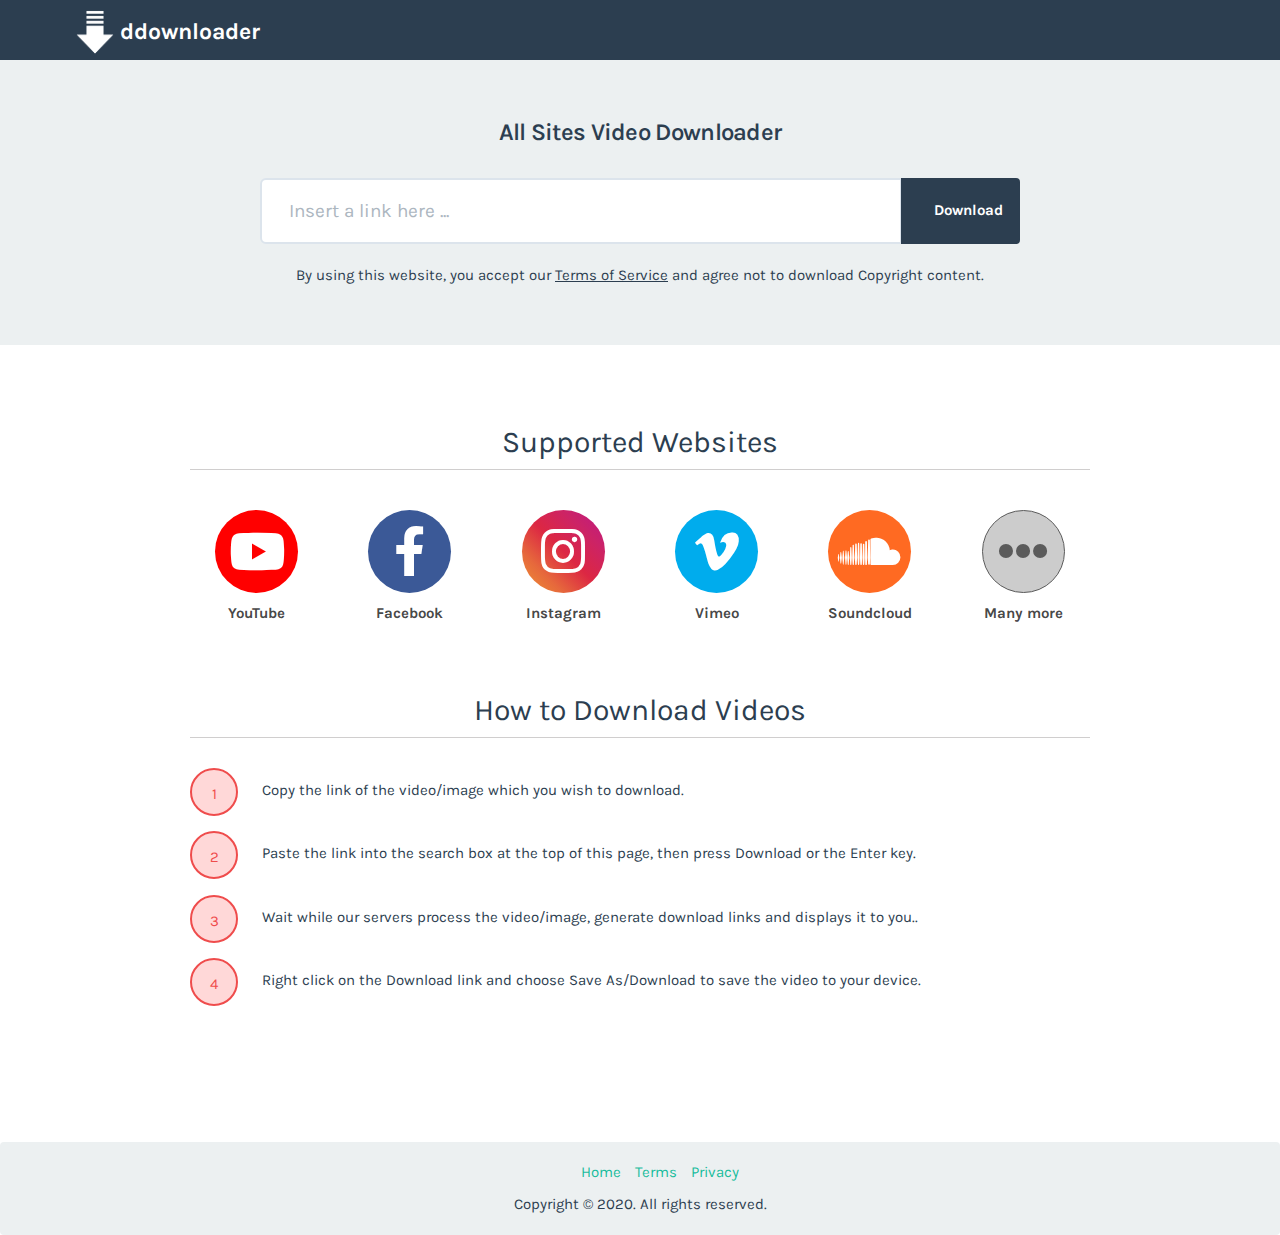
==== index.html @ 80cd14f8 "Initial commit" ====
<!DOCTYPE html>
 <html lang="en">
 <head>
 	<meta charset="UTF-8">
 	<title>All Sites Video Downloader</title>
 	<meta name="description" content="download youtube video and facebook videos">
 	<meta name="keywords" content="youtube video, facebook video, dailymotion videos">
 	<meta name="viewport" content="width=device-width, initial-scale=1.0">

	<link rel="shortcut icon" href="styles/img/favicon.ico" />
    <script type="text/javascript" src="https://ajax.googleapis.com/ajax/libs/jquery/1.11.1/jquery.min.js"></script>
    <script type="text/javascript" src="https://maxcdn.bootstrapcdn.com/bootstrap/3.3.6/js/bootstrap.min.js"></script>
 	<link rel="stylesheet" href="styles/css/bootstrap.min.css">
 	<link rel="stylesheet" href="styles/css/style.css">
 	<link rel="stylesheet" href="https://cdnjs.cloudflare.com/ajax/libs/font-awesome/5.9.0/css/all.min.css">

 	<style>
 		#footer li{
			display: inline-block;
    		padding: 0 5px;
 		}
 	</style>
 </head>
 <body>
 <nav class="navbar navbar-default navbar-static-top" style="margin-bottom: 0px;" role="navigation">
<div class="container">
<div class="navbar-header">
 <a class="navbar-brand" href="ddownloader_default.html" style="color:#fff;"><img style="width: 50px;margin-top: -10px;float: left;" alt="All Sites Video Downloader" src="styles/img/logo.png"><span style="font-weight: bold;font-size: 23px;">ddownloader</span></a>
</div>
<div class="collapse navbar-collapse" id="menu">


</div>
</div>
</nav><script>
	$(document).ready(function(){
		$('#linkform').submit(function(event){
      event.preventDefault();
      url = $('#linkform input[name=URL]').val();
      if(url.trim() == ""){ return;}
			$('.loading').show();
			$('.result').hide();
			 $.ajax({
			  type: "POST",
			  url: 'process',
			  data: {url:url },
			  dataType: "html",
				  success: function(response){
		   				  if(response){ 
				  	console.log(response);
		   				  	$('.result').html(response).show();
								$('.loading').hide();
		                    }	
						}		    
					});
		});
	})
	
</script>
<div class="jumbotron">
<div class="container">
<div class="row clearfix">
<div class="col-md-12 column">
<center>
<!--a href="/"><img class="img-responsive" src="styles/img/logo.png" alt="All Sites Video Downloader" title="All Sites Video Downloader" width="300px"></a-->
<h1 style="font-size:24px;font-weight:600;margin-top:1%;letter-spacing: -0.7px;">
All Sites Video Downloader</h1>


<br>
<form action="ddownloader_default.html" method="post" id="linkform">
<div class="input-group col-lg-8">
<input name="URL" class="form-control input-lg" placeholder="Insert a link here ..." type="text" >
<span class="input-group-btn"><button class="btn btn-primary input-lg" type="submit"><strong><span class="glyphicon glyphicon-arrow-down" aria-hidden="true"></span> Download</strong></button></span>
</div>
</form>
<br>
By using this website, you accept our <a style="color:#2c3e50;text-decoration: underline;" href="terms.htm">Terms of Service</a> and agree not to download Copyright content.
</center>

<div class="loading" style="margin-top:20px;text-align: center;display: none;">
	<img src="styles/img/loading.gif" >
</div>
<div class="result"></div>
</div>
</div>
</div>
</div>
<div class="content">

	<div class="block">
      <div class="supported-sites">
        <h3>Supported Websites</h3>
        <div class="row" style="margin-left: -10px;margin-right: -10px;">

          <div class="col-md-2 col-sm-2 col-xs-4 site youtube">
              <div class="preview">
                <div class="icon">
                  <i class="fab fa-youtube"></i>
                </div>
                <div class="label">YouTube</div>
              </div>
          </div>

          <div class="col-md-2 col-sm-2 col-xs-4 site facebook">
              <div class="preview">
                <div class="icon">
                  <i class="fab fa-facebook-f"></i>
                </div>
                <div class="label">Facebook</div>
              </div>
          </div>

          <div class="col-md-2 col-sm-2 col-xs-4 site instagram">
              <div class="preview">
                <div class="icon">
                  <i class="fab fa-instagram"></i>
                </div>
                <div class="label">Instagram</div>
              </div>
          </div>

          <div class="col-md-2 col-sm-2 col-xs-4 site vimeo">
              <div class="preview">
                <div class="icon">
                  <i class="fab fa-vimeo-v"></i>
                </div>
                <div class="label">
                  Vimeo
                </div>
              </div>
          </div>

          <div class="col-md-2 col-sm-2 col-xs-4 site soundcloud">
              <div class="preview">
                <div class="icon">
                   <i class="fab fa-soundcloud"></i>
                </div>
                <div class="label">Soundcloud</div>
              </div>
          </div>
          
          <div class="col-md-2 col-sm-2 col-xs-4 site moresites">
              <div class="preview">
                <div class="icon" style="border: 1px solid #5b5b5b;">
                   <i class="fas fa-ellipsis-h" style="padding-top: 13.6px;color: #5b5b5b;"></i>
                </div>
                <div class="label">Many more</div>
              </div>
          </div>

        </div>
      </div>
    </div>

	<div class="block">
            <div class="description">
                <h1>How to Download Videos</h1>
                
                <ul class="list-unstyled howto-list">
                                    <li><span class="bullet">1</span>Copy the link of the video/image which you wish to download.</li>
                                    <li><span class="bullet">2</span>Paste the link into the search box at the top of this page, then press Download or the Enter key.</li>
                                    <li><span class="bullet">3</span> Wait while our servers process the video/image, generate download links and displays it to you..</li>
                                    <li><span class="bullet">4</span>Right click on the Download link and choose Save As/Download to save the video to your device.</li>
                                </ul>
            </div>
        </div>
    </div>
<div id="footer" class="well col-md-12" style="margin-bottom: 0px;">
<center>
  <ul>
      <li><a href="ddownloader_default.html">Home</a></li>
      
      <li><a href="terms.htm">Terms</a></li>
      <li><a href="privacy.htm">Privacy</a></li>
    </ul>Copyright &copy; 2020. All rights reserved.</center>
</div>

<script async src="https://www.googletagmanager.com/gtag/js?id=UA-145168901-1"></script>
<script>
  window.dataLayer = window.dataLayer || [];
  function gtag(){dataLayer.push(arguments);}
  gtag('js', new Date());

  gtag('config', 'UA-145168901-1');
</script>

 </body>
 </html>
---- styles/css/style.css ----
.result{
    margin-top:10px;
}


.videoinfocard img {
    display: block;
    margin: 0 auto 16.75px;
    border: 1px solid #c5c5c5;
    width: 100%;
    max-width: 350px;
}

.content {
    padding: 30px 10px 50px;
}

.content .block {
    max-width: 900px;
    margin: 0 auto 70px;
}

.content .block h1, .content .block h3 {
    text-align: center;
    font-size: 30px;
    margin-bottom: 30px;
    border-bottom: 1px solid #d0cece;
    padding-bottom: 10px;
}

.howto-list li {
    padding: 12px 72px 30px;
    position: relative;
    background-image: url(../img/line.png?v=1);
    background-position-x: 24px;
    background-repeat: repeat-y;
}

.howto-list .bullet {
    left: 0;
    top: 0;
    position: absolute;
    margin-right: 23px;
    display: inline-block;
    height: 48px;
    width: 48px;
    border-radius: 50%;
    line-height: 48px;
    background-color: #ffd8d8;
    border: 2px solid #ef4c4c;
    color: #ef4c4c;
    text-align: center;
    z-index: 3;
}

.howto-list li:last-of-type {
    overflow: hidden;
    background-image: none;
}

.supported-sites .icon {
    text-align: center;
    height: 83px;
    width: 83px;
    border-radius: 50%;
    padding: 2px;
    margin: 0 auto;
    background: #ccc;
    margin-bottom:10px;
}
.supported-sites .icon>i{
    font-size: 50px;
    padding-top: 14.6px;
    color: #ffffff;
}


.supported-sites .youtube .icon {
    background: red!important
}

.supported-sites .facebook .icon {
    background: #3B5997!important
}

.supported-sites .instagram .icon {
    background: #f09433; 
    background: -moz-linear-gradient(45deg, #f09433 0%, #e6683c 25%, #dc2743 50%, #cc2366 75%, #bc1888 100%); 
    background: -webkit-linear-gradient(45deg, #f09433 0%,#e6683c 25%,#dc2743 50%,#cc2366 75%,#bc1888 100%); 
    background: linear-gradient(45deg, #f09433 0%,#e6683c 25%,#dc2743 50%,#cc2366 75%,#bc1888 100%); 
    filter: progid:DXImageTransform.Microsoft.gradient( startColorstr='#f09433', endColorstr='#bc1888',GradientType=1 );
}
.supported-sites .vimeo .icon {
    background: #00ACED !important;
}

.supported-sites .soundcloud .icon {
    background: #FF6A22 !important;
}

.supported-sites .label {
    color: rgba(47, 47, 47, 0.9019607843137255);
    text-align: center;
    font-size:15px;
}

.supported-sites {
    text-align: center;
}

.supported-sites .row>div{
    margin-top: 10px;
}
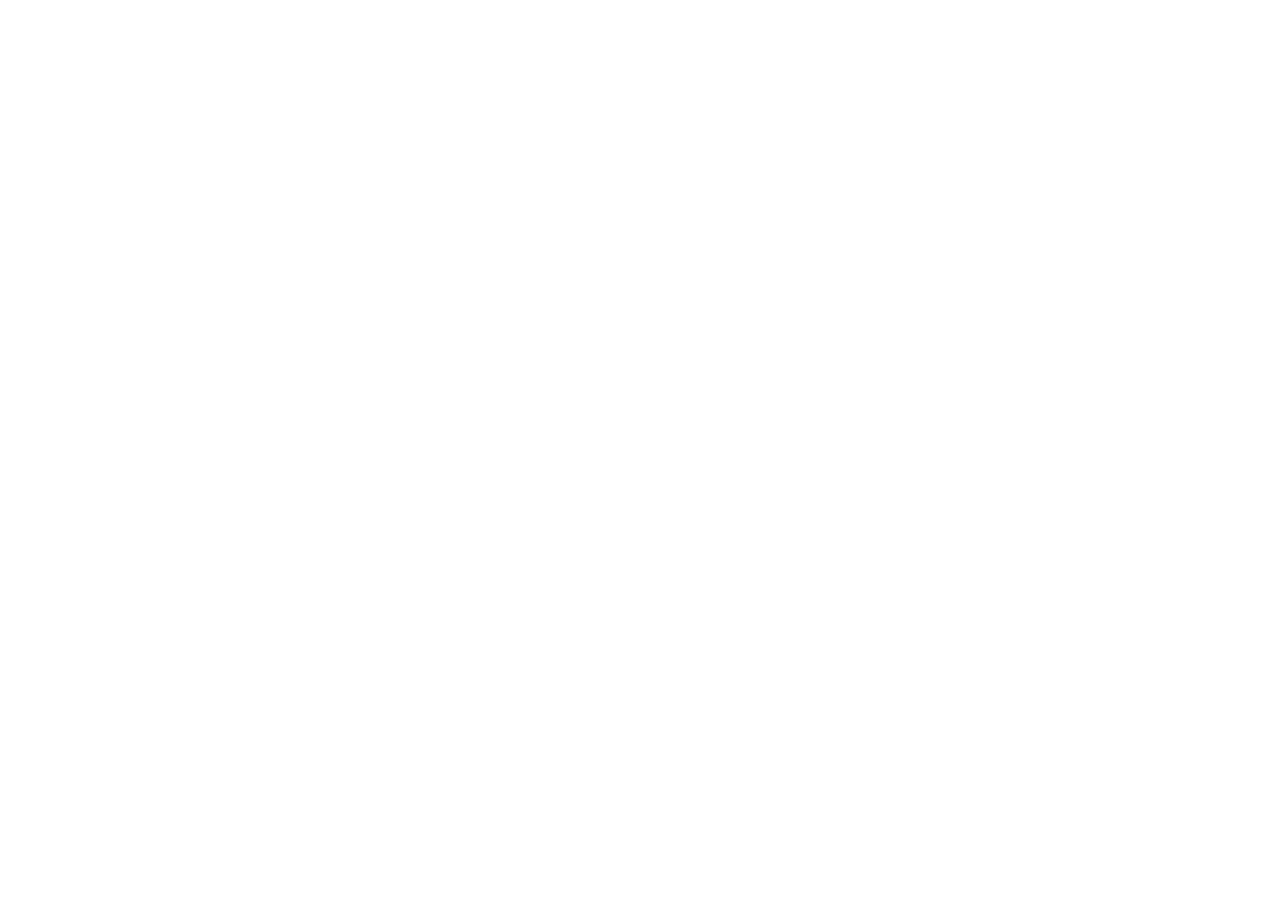
==== commit 64a9d204: "added cvdetails" ====
--- a/index.html
+++ b/index.html
@@ -1,191 +1,33 @@
+<!DOCTYPE html>
+<html>
+<head>
+  <meta charset="UTF-8">
+  <meta content="IE=Edge" http-equiv="X-UA-Compatible">
+  <meta name="description" content="A new Flutter project.">
 
+  <!-- iOS meta tags & icons -->
+  <meta name="apple-mobile-web-app-capable" content="yes">
+  <meta name="apple-mobile-web-app-status-bar-style" content="black">
+  <meta name="apple-mobile-web-app-title" content="web_app">
+  <link rel="apple-touch-icon" href="icons/Icon-192.png">
 
- <!DOCTYPE html>
- <html lang="en">
- <head>
- 	<meta charset="UTF-8">
- 	<title>All Sites Video Downloader</title>
- 	<meta name="description" content="download youtube video and facebook videos">
- 	<meta name="keywords" content="youtube video, facebook video, dailymotion videos">
- 	<meta name="viewport" content="width=device-width, initial-scale=1.0">
+  <!-- Favicon -->
+  <link rel="shortcut icon" type="image/png" href="favicon.png"/>
 
-	<link rel="shortcut icon" href="styles/img/favicon.ico" />
-    <script type="text/javascript" src="https://ajax.googleapis.com/ajax/libs/jquery/1.11.1/jquery.min.js"></script>
-    <script type="text/javascript" src="https://maxcdn.bootstrapcdn.com/bootstrap/3.3.6/js/bootstrap.min.js"></script>
- 	<link rel="stylesheet" href="styles/css/bootstrap.min.css">
- 	<link rel="stylesheet" href="styles/css/style.css">
- 	<link rel="stylesheet" href="https://cdnjs.cloudflare.com/ajax/libs/font-awesome/5.9.0/css/all.min.css">
-
- 	<style>
- 		#footer li{
-			display: inline-block;
-    		padding: 0 5px;
- 		}
- 	</style>
- </head>
- <body>
- <nav class="navbar navbar-default navbar-static-top" style="margin-bottom: 0px;" role="navigation">
-<div class="container">
-<div class="navbar-header">
- <a class="navbar-brand" href="ddownloader_default.html" style="color:#fff;"><img style="width: 50px;margin-top: -10px;float: left;" alt="All Sites Video Downloader" src="styles/img/logo.png"><span style="font-weight: bold;font-size: 23px;">ddownloader</span></a>
-</div>
-<div class="collapse navbar-collapse" id="menu">
-
-
-</div>
-</div>
-</nav><script>
-	$(document).ready(function(){
-		$('#linkform').submit(function(event){
-      event.preventDefault();
-      url = $('#linkform input[name=URL]').val();
-      if(url.trim() == ""){ return;}
-			$('.loading').show();
-			$('.result').hide();
-			 $.ajax({
-			  type: "POST",
-			  url: 'process',
-			  data: {url:url },
-			  dataType: "html",
-				  success: function(response){
-		   				  if(response){ 
-				  	console.log(response);
-		   				  	$('.result').html(response).show();
-								$('.loading').hide();
-		                    }	
-						}		    
-					});
-		});
-	})
-	
-</script>
-<div class="jumbotron">
-<div class="container">
-<div class="row clearfix">
-<div class="col-md-12 column">
-<center>
-<!--a href="/"><img class="img-responsive" src="styles/img/logo.png" alt="All Sites Video Downloader" title="All Sites Video Downloader" width="300px"></a-->
-<h1 style="font-size:24px;font-weight:600;margin-top:1%;letter-spacing: -0.7px;">
-All Sites Video Downloader</h1>
-
-
-<br>
-<form action="ddownloader_default.html" method="post" id="linkform">
-<div class="input-group col-lg-8">
-<input name="URL" class="form-control input-lg" placeholder="Insert a link here ..." type="text" >
-<span class="input-group-btn"><button class="btn btn-primary input-lg" type="submit"><strong><span class="glyphicon glyphicon-arrow-down" aria-hidden="true"></span> Download</strong></button></span>
-</div>
-</form>
-<br>
-By using this website, you accept our <a style="color:#2c3e50;text-decoration: underline;" href="terms.htm">Terms of Service</a> and agree not to download Copyright content.
-</center>
-
-<div class="loading" style="margin-top:20px;text-align: center;display: none;">
-	<img src="styles/img/loading.gif" >
-</div>
-<div class="result"></div>
-</div>
-</div>
-</div>
-</div>
-<div class="content">
-
-	<div class="block">
-      <div class="supported-sites">
-        <h3>Supported Websites</h3>
-        <div class="row" style="margin-left: -10px;margin-right: -10px;">
-
-          <div class="col-md-2 col-sm-2 col-xs-4 site youtube">
-              <div class="preview">
-                <div class="icon">
-                  <i class="fab fa-youtube"></i>
-                </div>
-                <div class="label">YouTube</div>
-              </div>
-          </div>
-
-          <div class="col-md-2 col-sm-2 col-xs-4 site facebook">
-              <div class="preview">
-                <div class="icon">
-                  <i class="fab fa-facebook-f"></i>
-                </div>
-                <div class="label">Facebook</div>
-              </div>
-          </div>
-
-          <div class="col-md-2 col-sm-2 col-xs-4 site instagram">
-              <div class="preview">
-                <div class="icon">
-                  <i class="fab fa-instagram"></i>
-                </div>
-                <div class="label">Instagram</div>
-              </div>
-          </div>
-
-          <div class="col-md-2 col-sm-2 col-xs-4 site vimeo">
-              <div class="preview">
-                <div class="icon">
-                  <i class="fab fa-vimeo-v"></i>
-                </div>
-                <div class="label">
-                  Vimeo
-                </div>
-              </div>
-          </div>
-
-          <div class="col-md-2 col-sm-2 col-xs-4 site soundcloud">
-              <div class="preview">
-                <div class="icon">
-                   <i class="fab fa-soundcloud"></i>
-                </div>
-                <div class="label">Soundcloud</div>
-              </div>
-          </div>
-          
-          <div class="col-md-2 col-sm-2 col-xs-4 site moresites">
-              <div class="preview">
-                <div class="icon" style="border: 1px solid #5b5b5b;">
-                   <i class="fas fa-ellipsis-h" style="padding-top: 13.6px;color: #5b5b5b;"></i>
-                </div>
-                <div class="label">Many more</div>
-              </div>
-          </div>
-
-        </div>
-      </div>
-    </div>
-
-	<div class="block">
-            <div class="description">
-                <h1>How to Download Videos</h1>
-                
-                <ul class="list-unstyled howto-list">
-                                    <li><span class="bullet">1</span>Copy the link of the video/image which you wish to download.</li>
-                                    <li><span class="bullet">2</span>Paste the link into the search box at the top of this page, then press Download or the Enter key.</li>
-                                    <li><span class="bullet">3</span> Wait while our servers process the video/image, generate download links and displays it to you..</li>
-                                    <li><span class="bullet">4</span>Right click on the Download link and choose Save As/Download to save the video to your device.</li>
-                                </ul>
-            </div>
-        </div>
-    </div>
-<div id="footer" class="well col-md-12" style="margin-bottom: 0px;">
-<center>
-  <ul>
-      <li><a href="ddownloader_default.html">Home</a></li>
-      
-      <li><a href="terms.htm">Terms</a></li>
-      <li><a href="privacy.htm">Privacy</a></li>
-    </ul>Copyright &copy; 2020. All rights reserved.</center>
-</div>
-
-<script async src="https://www.googletagmanager.com/gtag/js?id=UA-145168901-1"></script>
-<script>
-  window.dataLayer = window.dataLayer || [];
-  function gtag(){dataLayer.push(arguments);}
-  gtag('js', new Date());
-
-  gtag('config', 'UA-145168901-1');
-</script>
-
- </body>
- </html>+  <title>web_app</title>
+  <link rel="manifest" href="manifest.json">
+</head>
+<body>
+  <!-- This script installs service_worker.js to provide PWA functionality to
+       application. For more information, see:
+       https://developers.google.com/web/fundamentals/primers/service-workers -->
+  <script>
+    if ('serviceWorker' in navigator) {
+      window.addEventListener('load', function () {
+        navigator.serviceWorker.register('flutter_service_worker.js?v=2614493381');
+      });
+    }
+  </script>
+  <script src="main.dart.js" type="application/javascript"></script>
+</body>
+</html>
